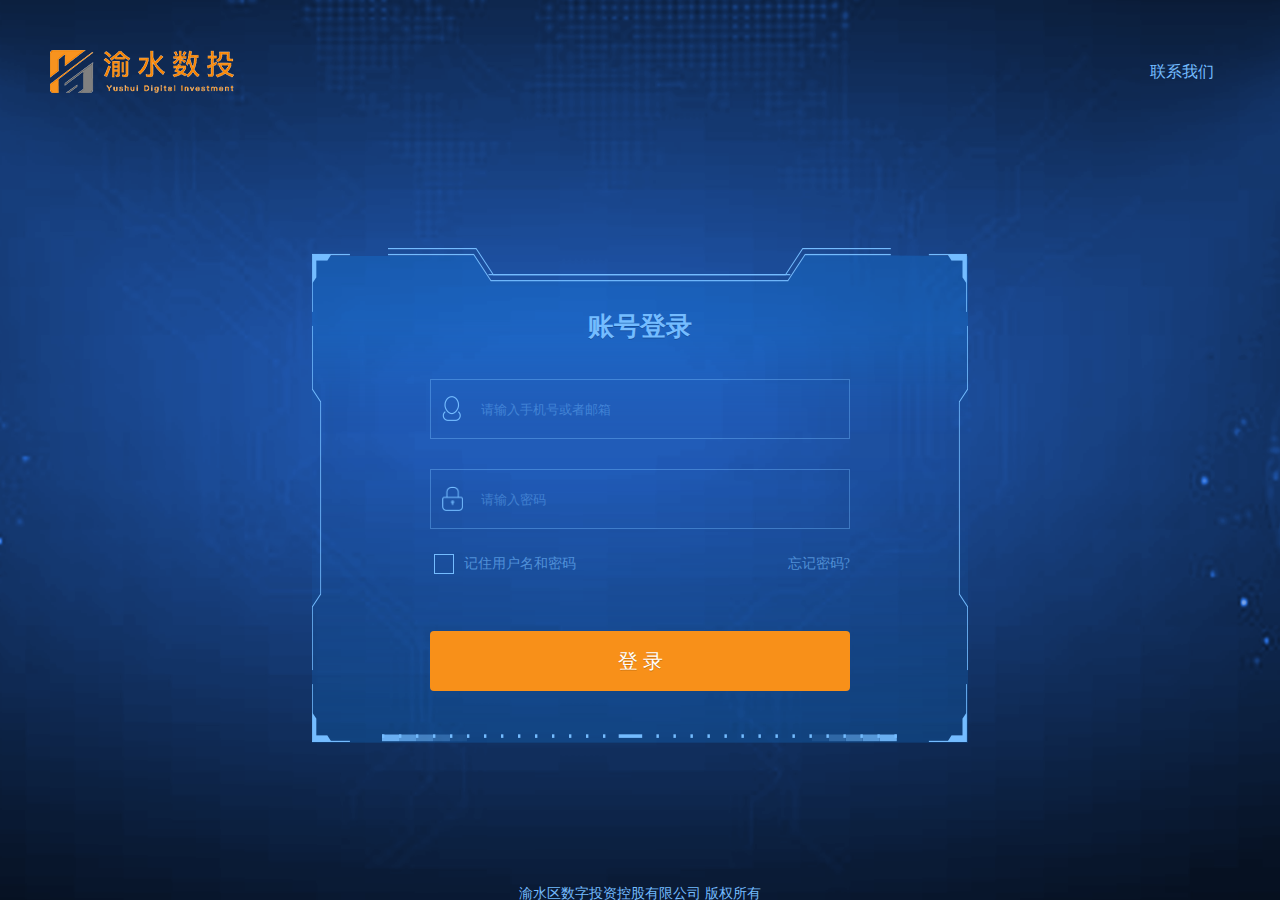
==== login.html @ 87967fdb "add login" ====
<!DOCTYPE html>
<html lang="en">
<head>
  <meta charset="UTF-8">
  <title>登录</title>
  <meta http-equiv="X-UA-Compatible" content="IE=edge">
  <meta name="viewport" content="width=device-width,initial-scale=1.0,minimum-scale=1.0,maximum-scale=1.0,user-scalable=no,viewport-fit=cover">
  <meta name="apple-mobile-web-app-capable" content="no">
  <meta name="apple-mobile-web-app-status-bar-style" content="black">
  <meta name="format-detection" content="telephone=no">
  <link rel="stylesheet" type="text/css" href="./css/reset.css">
  <link rel="stylesheet" type="text/css" href="./css/login.min.css">
</head>

<body>
  <div class="page">
    <div class="header">
      <img class="logo" src="./images/logo.png" alt="">
      <a class="link">联系我们</a>
    </div>
    <!-- <h1 class="title">新余市渝水区智慧矿区平台</h1> -->
    <div class="form">
      <h1 class="form-title">账号登录</h1>
      <div class="line">
        <img class="icon" src="./images/icon_user.png" alt="">
        <input class="value" autocomplete="off" id="phone" type="text" placeholder="请输入手机号或者邮箱">
      </div>
      <div class="line">
        <img class="icon" src="./images/icon_lock.png" alt="">
        <input class="value" autocomplete="off" id="password" type="text" placeholder="请输入密码">
      </div>
      <div class="desc">
        <input class="checkbox" id="loginFormRemember" name="os_cookie" type="checkbox" value="true">
        <label for="loginFormRemember">记住用户名和密码</label>
        <a class="forget-password" href="">忘记密码?</a>
      </div>
      <div class="submit-btn">登  录</div>
    </div>
    <div class="footer">
      <p class="text">渝水区数字投资控股有限公司 版权所有</p>
      <p class="text">Copy right © 2021-2025.All rights reserved.</p>
    </div>
  </div>
</body>
</html>
---- css/login.min.css ----
html,body{width:100%;height:100%;font-size:16px}body{background:url(../images/page_bg.png) no-repeat center/cover;position:relative;min-width:1000px}.page{position:absolute;left:0;right:0;width:100%;height:100%;overflow-x:hidden;overflow-y:auto}input,select{border:none;outline:none;appearance:none;-moz-appearance:none;-webkit-appearance:none}input:-webkit-autofill{box-shadow:0 0 0px 1000px white inset !important}input::-webkit-input-placeholder{color:#74BCFF}input:-moz-placeholder{color:#74BCFF}input::-moz-placeholder{color:#74BCFF}input:-ms-input-placeholder{color:#74BCFF}.header{padding:50px;display:flex;-webkit-display:flex;-moz-display:flex;-o-display:flex;-ms-display:flex;justify-content:space-between;align-items:center}.header .logo{width:184px;height:43px}.header .link{padding:8px 16px;font-size:16px;font-family:Source Han Sans SC;font-weight:400;color:#74BCFF;cursor:pointer}.title{width:100%;height:54px;line-height:54px;font-size:54px;font-family:Source Han Sans SC;font-weight:500;color:#74BCFF;text-align:center;margin-top:40px;display:flex}.form{width:656px;height:495px;background:url(../images/form_bg.png) no-repeat center/100%;margin:105px auto 0;overflow:hidden}.form-title{width:100%;height:25px;line-height:25px;font-size:26px;font-family:Source Han Sans SC;font-weight:bold;color:#74BCFF;text-shadow:0px 1px 0px rgba(0,0,0,0.2);text-align:center;margin-top:66px;margin-bottom:40px}.form .line{width:420px;height:60px;border-radius:4px;margin:0 auto;display:flex;align-items:center;position:relative}.form .line .icon{height:25px;position:absolute;left:12px;top:17px}.form .line .value{position:absolute;top:0;left:0;width:100%;height:100%;background:transparent;height:100%;color:#74BCFF;box-sizing:border-box;padding-left:50px;border:1px solid #74BCFF;opacity:0.4}.form .line .value:focus{box-shadow:0px 0px 7px 4px #5299e4, inset 0px 0px 7px 4px #5299e4}.form .line:nth-of-type(1){margin-bottom:30px}.form .desc{width:420px;height:30px;margin:20px auto 0;display:flex;align-items:center}.form .desc .checkbox{width:20px;height:20px;margin-right:10px;cursor:pointer;background:transparent;border:1px solid #74BCFF;position:relative;box-sizing:border-box}.form .desc .checkbox:checked::after{content:'';position:absolute;top:4px;left:4px;width:10px;height:10px;background:#74BCFF}.form .desc label{flex:1;color:#74BCFF;font-size:14px;font-family:Source Han Sans SC;opacity:0.6;cursor:pointer}.form .desc .forget-password{width:80px;color:#74BCFF;font-size:14px;font-family:Source Han Sans SC;opacity:0.6;text-align:right}.form .submit-btn{width:420px;height:60px;line-height:60px;text-align:center;background:#F89019;border-radius:4px;margin:52px auto 0;font-size:20px;font-family:Source Han Sans SC;font-weight:400;color:#FFFFFF;text-shadow:0px 1px 0px rgba(0,0,0,0.2);cursor:pointer}.footer{width:100%;text-align:center;font-size:14px;font-family:Source Han Sans SC;font-weight:400;color:#74BCFF;margin-top:144px;margin-bottom:60px}.footer .text{margin-bottom:15px}
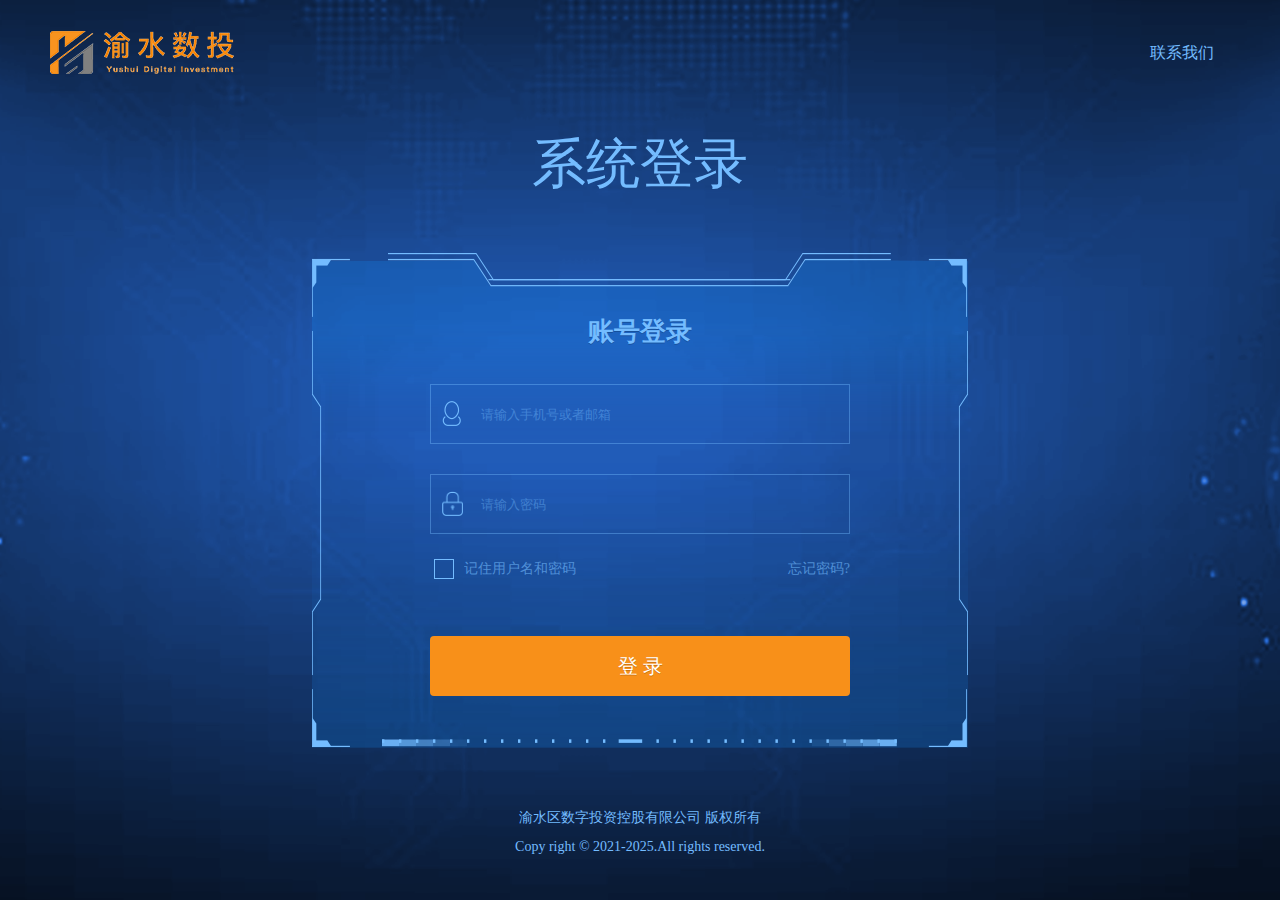
==== commit 9f6a2ad6: "update login" ====
--- a/login.html
+++ b/login.html
@@ -19,6 +19,7 @@
       <a class="link">联系我们</a>
     </div>
     <!-- <h1 class="title">新余市渝水区智慧矿区平台</h1> -->
+    <h1 class="title">系统登录</h1>
     <div class="form">
       <h1 class="form-title">账号登录</h1>
       <div class="line">
--- a/css/login.min.css
+++ b/css/login.min.css
@@ -1 +1 @@
-html,body{width:100%;height:100%;font-size:16px}body{background:url(../images/page_bg.png) no-repeat center/cover;position:relative;min-width:1000px}.page{position:absolute;left:0;right:0;width:100%;height:100%;overflow-x:hidden;overflow-y:auto}input,select{border:none;outline:none;appearance:none;-moz-appearance:none;-webkit-appearance:none}input:-webkit-autofill{box-shadow:0 0 0px 1000px white inset !important}input::-webkit-input-placeholder{color:#74BCFF}input:-moz-placeholder{color:#74BCFF}input::-moz-placeholder{color:#74BCFF}input:-ms-input-placeholder{color:#74BCFF}.header{padding:50px;display:flex;-webkit-display:flex;-moz-display:flex;-o-display:flex;-ms-display:flex;justify-content:space-between;align-items:center}.header .logo{width:184px;height:43px}.header .link{padding:8px 16px;font-size:16px;font-family:Source Han Sans SC;font-weight:400;color:#74BCFF;cursor:pointer}.title{width:100%;height:54px;line-height:54px;font-size:54px;font-family:Source Han Sans SC;font-weight:500;color:#74BCFF;text-align:center;margin-top:40px;display:flex}.form{width:656px;height:495px;background:url(../images/form_bg.png) no-repeat center/100%;margin:105px auto 0;overflow:hidden}.form-title{width:100%;height:25px;line-height:25px;font-size:26px;font-family:Source Han Sans SC;font-weight:bold;color:#74BCFF;text-shadow:0px 1px 0px rgba(0,0,0,0.2);text-align:center;margin-top:66px;margin-bottom:40px}.form .line{width:420px;height:60px;border-radius:4px;margin:0 auto;display:flex;align-items:center;position:relative}.form .line .icon{height:25px;position:absolute;left:12px;top:17px}.form .line .value{position:absolute;top:0;left:0;width:100%;height:100%;background:transparent;height:100%;color:#74BCFF;box-sizing:border-box;padding-left:50px;border:1px solid #74BCFF;opacity:0.4}.form .line .value:focus{box-shadow:0px 0px 7px 4px #5299e4, inset 0px 0px 7px 4px #5299e4}.form .line:nth-of-type(1){margin-bottom:30px}.form .desc{width:420px;height:30px;margin:20px auto 0;display:flex;align-items:center}.form .desc .checkbox{width:20px;height:20px;margin-right:10px;cursor:pointer;background:transparent;border:1px solid #74BCFF;position:relative;box-sizing:border-box}.form .desc .checkbox:checked::after{content:'';position:absolute;top:4px;left:4px;width:10px;height:10px;background:#74BCFF}.form .desc label{flex:1;color:#74BCFF;font-size:14px;font-family:Source Han Sans SC;opacity:0.6;cursor:pointer}.form .desc .forget-password{width:80px;color:#74BCFF;font-size:14px;font-family:Source Han Sans SC;opacity:0.6;text-align:right}.form .submit-btn{width:420px;height:60px;line-height:60px;text-align:center;background:#F89019;border-radius:4px;margin:52px auto 0;font-size:20px;font-family:Source Han Sans SC;font-weight:400;color:#FFFFFF;text-shadow:0px 1px 0px rgba(0,0,0,0.2);cursor:pointer}.footer{width:100%;text-align:center;font-size:14px;font-family:Source Han Sans SC;font-weight:400;color:#74BCFF;margin-top:144px;margin-bottom:60px}.footer .text{margin-bottom:15px}
+html,body{width:100%;height:100%;font-size:16px}body{background:url(../images/page_bg.png) no-repeat center/cover;position:relative;min-width:1000px}.page{position:absolute;left:0;right:0;width:100%;height:100%;min-height:650px;overflow-x:hidden;overflow-y:auto;display:flex;flex-direction:column;justify-content:space-around;align-items:center}input,select{border:none;outline:none;appearance:none;-moz-appearance:none;-webkit-appearance:none}input:-webkit-autofill{-webkit-box-shadow:0 0 0px 1000px white inset !important;box-shadow:0 0 0px 1000px white inset !important}input::-webkit-input-placeholder{color:#74BCFF}input:-moz-placeholder{color:#74BCFF}input::-moz-placeholder{color:#74BCFF}input:-ms-input-placeholder{color:#74BCFF}.header{width:100%;height:43px;padding:0 50px;box-sizing:border-box;display:-webkit-box;display:-webkit-flex;display:-moz-box;display:-ms-flexbox;display:flex;-webkit-box-pack:justify;-webkit-justify-content:space-between;-moz-box-pack:justify;-ms-flex-pack:justify;justify-content:space-between;-webkit-box-align:center;-webkit-align-items:center;-moz-box-align:center;-ms-flex-align:center;align-items:center}.header .logo{width:184px;height:43px}.header .link{padding:8px 16px;font-size:16px;font-family:Source Han Sans SC;font-weight:400;color:#74BCFF;cursor:pointer}.title{width:100%;height:54px;line-height:54px;font-size:54px;font-family:Source Han Sans SC;font-weight:500;color:#74BCFF;text-align:center}.form{width:656px;height:495px;background:url(../images/form_bg.png) no-repeat center/100%;margin:0 auto 0;overflow:hidden}.form-title{width:100%;height:25px;line-height:25px;font-size:26px;font-family:Source Han Sans SC;font-weight:bold;color:#74BCFF;text-shadow:0px 1px 0px rgba(0,0,0,0.2);text-align:center;margin-top:66px;margin-bottom:40px}.form .line{width:420px;height:60px;border-radius:4px;margin:0 auto;display:-webkit-box;display:-webkit-flex;display:-moz-box;display:-ms-flexbox;display:flex;-webkit-box-align:center;-webkit-align-items:center;-moz-box-align:center;-ms-flex-align:center;align-items:center;position:relative}.form .line .icon{height:25px;position:absolute;left:12px;top:17px}.form .line .value{position:absolute;top:0;left:0;width:100%;height:100%;background:transparent;height:100%;color:#74BCFF;-webkit-box-sizing:border-box;-moz-box-sizing:border-box;box-sizing:border-box;padding-left:50px;border:1px solid #74BCFF;opacity:0.4}.form .line .value:focus{-webkit-box-shadow:0px 0px 7px 4px #5299e4, inset 0px 0px 7px 4px #5299e4;box-shadow:0px 0px 7px 4px #5299e4, inset 0px 0px 7px 4px #5299e4}.form .line:nth-of-type(1){margin-bottom:30px}.form .desc{width:420px;height:30px;margin:20px auto 0;display:-webkit-box;display:-webkit-flex;display:-moz-box;display:-ms-flexbox;display:flex;-webkit-box-align:center;-webkit-align-items:center;-moz-box-align:center;-ms-flex-align:center;align-items:center}.form .desc .checkbox{width:20px;height:20px;margin-right:10px;cursor:pointer;background:transparent;border:1px solid #74BCFF;position:relative;-webkit-box-sizing:border-box;-moz-box-sizing:border-box;box-sizing:border-box}.form .desc .checkbox:checked::after{content:'';position:absolute;top:4px;left:4px;width:10px;height:10px;background:#74BCFF}.form .desc label{-webkit-box-flex:1;-webkit-flex:1;-moz-box-flex:1;-ms-flex:1;flex:1;color:#74BCFF;font-size:14px;font-family:Source Han Sans SC;opacity:0.6;cursor:pointer}.form .desc .forget-password{width:80px;color:#74BCFF;font-size:14px;font-family:Source Han Sans SC;opacity:0.6;text-align:right}.form .submit-btn{width:420px;height:60px;line-height:60px;text-align:center;background:#F89019;border-radius:4px;margin:52px auto 0;font-size:20px;font-family:Source Han Sans SC;font-weight:400;color:#FFFFFF;text-shadow:0px 1px 0px rgba(0,0,0,0.2);cursor:pointer}.footer{width:100%;text-align:center;font-size:14px;font-family:Source Han Sans SC;font-weight:400;color:#74BCFF}.footer .text{margin-bottom:15px}
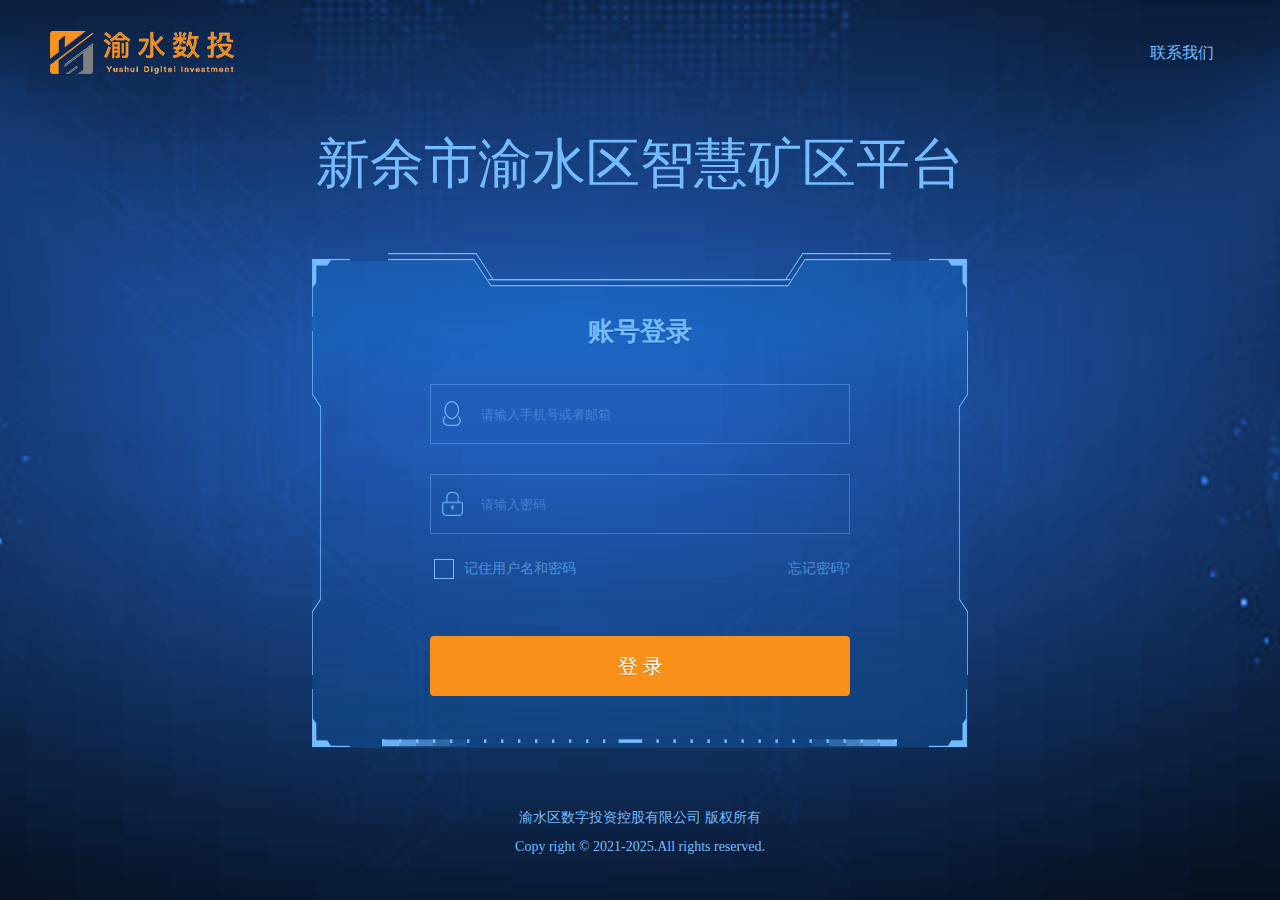
==== commit 0c3026d8: "update text" ====
--- a/login.html
+++ b/login.html
@@ -18,8 +18,7 @@
       <img class="logo" src="./images/logo.png" alt="">
       <a class="link">联系我们</a>
     </div>
-    <!-- <h1 class="title">新余市渝水区智慧矿区平台</h1> -->
-    <h1 class="title">系统登录</h1>
+    <h1 class="title">新余市渝水区智慧矿区平台</h1>
     <div class="form">
       <h1 class="form-title">账号登录</h1>
       <div class="line">
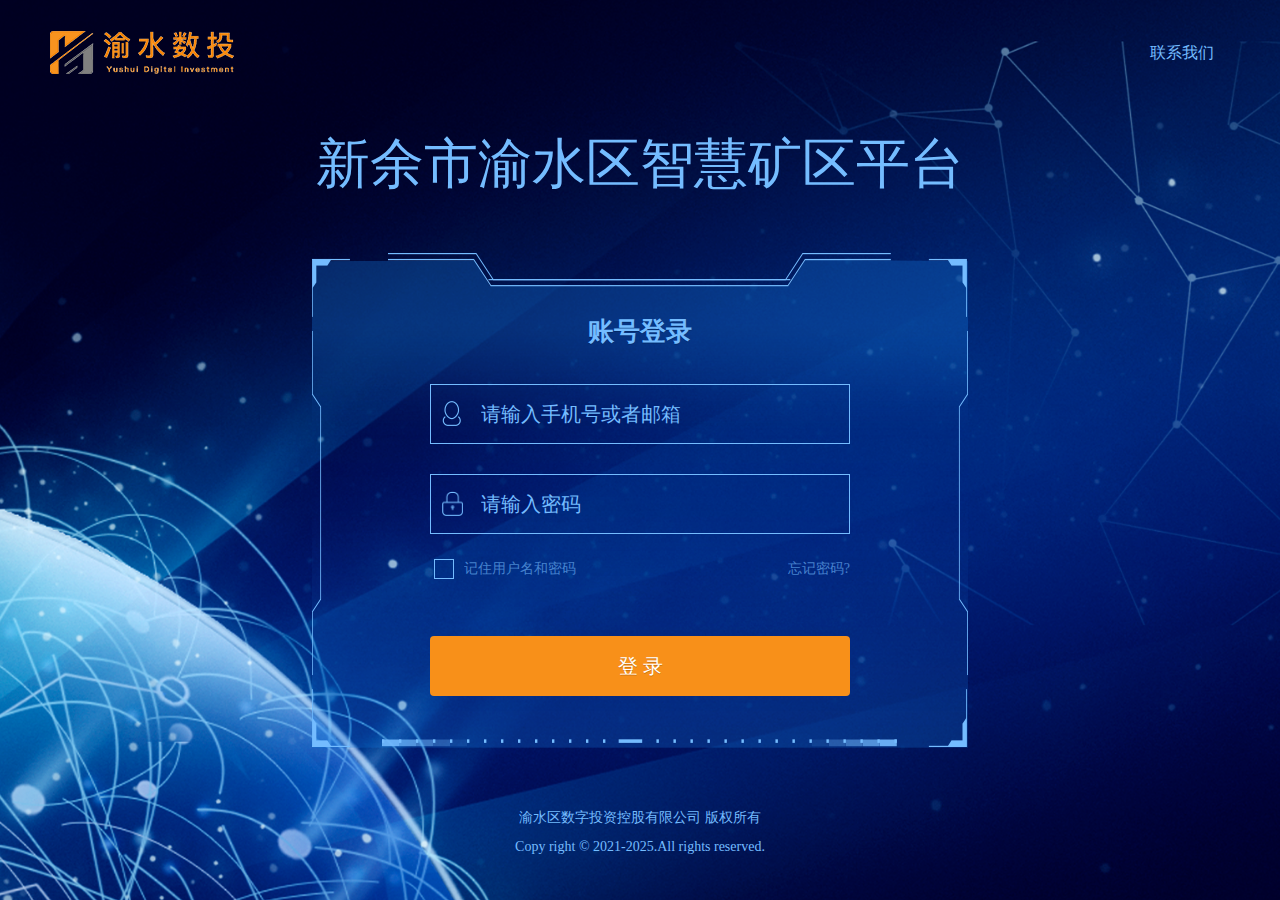
==== commit 4d67908c: "update" ====
--- a/login.html
+++ b/login.html
@@ -15,19 +15,19 @@
 <body>
   <div class="page">
     <div class="header">
-      <img class="logo" src="./images/logo.png" alt="">
+      <img class="logo" src="./images/login/logo.png" alt="">
       <a class="link">联系我们</a>
     </div>
     <h1 class="title">新余市渝水区智慧矿区平台</h1>
     <div class="form">
       <h1 class="form-title">账号登录</h1>
       <div class="line">
-        <img class="icon" src="./images/icon_user.png" alt="">
+        <img class="icon" src="./images/login/icon_user.png" alt="">
         <input class="value" autocomplete="off" id="phone" type="text" placeholder="请输入手机号或者邮箱">
       </div>
       <div class="line">
-        <img class="icon" src="./images/icon_lock.png" alt="">
-        <input class="value" autocomplete="off" id="password" type="text" placeholder="请输入密码">
+        <img class="icon" src="./images/login/icon_lock.png" alt="">
+        <input class="value" autocomplete="off" id="password" type="password" placeholder="请输入密码">
       </div>
       <div class="desc">
         <input class="checkbox" id="loginFormRemember" name="os_cookie" type="checkbox" value="true">
--- a/css/login.min.css
+++ b/css/login.min.css
@@ -1 +1 @@
-html,body{width:100%;height:100%;font-size:16px}body{background:url(../images/page_bg.png) no-repeat center/cover;position:relative;min-width:1000px}.page{position:absolute;left:0;right:0;width:100%;height:100%;min-height:650px;overflow-x:hidden;overflow-y:auto;display:flex;flex-direction:column;justify-content:space-around;align-items:center}input,select{border:none;outline:none;appearance:none;-moz-appearance:none;-webkit-appearance:none}input:-webkit-autofill{-webkit-box-shadow:0 0 0px 1000px white inset !important;box-shadow:0 0 0px 1000px white inset !important}input::-webkit-input-placeholder{color:#74BCFF}input:-moz-placeholder{color:#74BCFF}input::-moz-placeholder{color:#74BCFF}input:-ms-input-placeholder{color:#74BCFF}.header{width:100%;height:43px;padding:0 50px;box-sizing:border-box;display:-webkit-box;display:-webkit-flex;display:-moz-box;display:-ms-flexbox;display:flex;-webkit-box-pack:justify;-webkit-justify-content:space-between;-moz-box-pack:justify;-ms-flex-pack:justify;justify-content:space-between;-webkit-box-align:center;-webkit-align-items:center;-moz-box-align:center;-ms-flex-align:center;align-items:center}.header .logo{width:184px;height:43px}.header .link{padding:8px 16px;font-size:16px;font-family:Source Han Sans SC;font-weight:400;color:#74BCFF;cursor:pointer}.title{width:100%;height:54px;line-height:54px;font-size:54px;font-family:Source Han Sans SC;font-weight:500;color:#74BCFF;text-align:center}.form{width:656px;height:495px;background:url(../images/form_bg.png) no-repeat center/100%;margin:0 auto 0;overflow:hidden}.form-title{width:100%;height:25px;line-height:25px;font-size:26px;font-family:Source Han Sans SC;font-weight:bold;color:#74BCFF;text-shadow:0px 1px 0px rgba(0,0,0,0.2);text-align:center;margin-top:66px;margin-bottom:40px}.form .line{width:420px;height:60px;border-radius:4px;margin:0 auto;display:-webkit-box;display:-webkit-flex;display:-moz-box;display:-ms-flexbox;display:flex;-webkit-box-align:center;-webkit-align-items:center;-moz-box-align:center;-ms-flex-align:center;align-items:center;position:relative}.form .line .icon{height:25px;position:absolute;left:12px;top:17px}.form .line .value{position:absolute;top:0;left:0;width:100%;height:100%;background:transparent;height:100%;color:#74BCFF;-webkit-box-sizing:border-box;-moz-box-sizing:border-box;box-sizing:border-box;padding-left:50px;border:1px solid #74BCFF;opacity:0.4}.form .line .value:focus{-webkit-box-shadow:0px 0px 7px 4px #5299e4, inset 0px 0px 7px 4px #5299e4;box-shadow:0px 0px 7px 4px #5299e4, inset 0px 0px 7px 4px #5299e4}.form .line:nth-of-type(1){margin-bottom:30px}.form .desc{width:420px;height:30px;margin:20px auto 0;display:-webkit-box;display:-webkit-flex;display:-moz-box;display:-ms-flexbox;display:flex;-webkit-box-align:center;-webkit-align-items:center;-moz-box-align:center;-ms-flex-align:center;align-items:center}.form .desc .checkbox{width:20px;height:20px;margin-right:10px;cursor:pointer;background:transparent;border:1px solid #74BCFF;position:relative;-webkit-box-sizing:border-box;-moz-box-sizing:border-box;box-sizing:border-box}.form .desc .checkbox:checked::after{content:'';position:absolute;top:4px;left:4px;width:10px;height:10px;background:#74BCFF}.form .desc label{-webkit-box-flex:1;-webkit-flex:1;-moz-box-flex:1;-ms-flex:1;flex:1;color:#74BCFF;font-size:14px;font-family:Source Han Sans SC;opacity:0.6;cursor:pointer}.form .desc .forget-password{width:80px;color:#74BCFF;font-size:14px;font-family:Source Han Sans SC;opacity:0.6;text-align:right}.form .submit-btn{width:420px;height:60px;line-height:60px;text-align:center;background:#F89019;border-radius:4px;margin:52px auto 0;font-size:20px;font-family:Source Han Sans SC;font-weight:400;color:#FFFFFF;text-shadow:0px 1px 0px rgba(0,0,0,0.2);cursor:pointer}.footer{width:100%;text-align:center;font-size:14px;font-family:Source Han Sans SC;font-weight:400;color:#74BCFF}.footer .text{margin-bottom:15px}
+html,body{width:100%;height:100%;font-size:16px}body{background:url(../images/login/page_bg.png) no-repeat center/cover;position:relative;min-width:1000px}.page{position:absolute;left:0;right:0;width:100%;height:100%;min-height:650px;overflow-x:hidden;overflow-y:auto;display:-webkit-box;display:-webkit-flex;display:-moz-box;display:-ms-flexbox;display:flex;-webkit-box-orient:vertical;-webkit-box-direction:normal;-webkit-flex-direction:column;-moz-box-orient:vertical;-moz-box-direction:normal;-ms-flex-direction:column;flex-direction:column;-webkit-justify-content:space-around;-ms-flex-pack:distribute;justify-content:space-around;-webkit-box-align:center;-webkit-align-items:center;-moz-box-align:center;-ms-flex-align:center;align-items:center}input,select{border:none;outline:none;appearance:none;-moz-appearance:none;-webkit-appearance:none}input:-webkit-autofill{-webkit-box-shadow:0 0 0px 1000px white inset !important;box-shadow:0 0 0px 1000px white inset !important}input::-webkit-input-placeholder{color:#74BCFF}input:-moz-placeholder{color:#74BCFF}input::-moz-placeholder{color:#74BCFF}input:-ms-input-placeholder{color:#74BCFF}.header{width:100%;height:43px;padding:0 50px;-webkit-box-sizing:border-box;-moz-box-sizing:border-box;box-sizing:border-box;display:-webkit-box;display:-webkit-flex;display:-moz-box;display:-ms-flexbox;display:flex;-webkit-box-pack:justify;-webkit-justify-content:space-between;-moz-box-pack:justify;-ms-flex-pack:justify;justify-content:space-between;-webkit-box-align:center;-webkit-align-items:center;-moz-box-align:center;-ms-flex-align:center;align-items:center}.header .logo{width:184px;height:43px}.header .link{padding:8px 16px;font-size:16px;font-family:Source Han Sans SC;font-weight:400;color:#74BCFF;cursor:pointer}.title{width:100%;height:54px;line-height:54px;font-size:54px;font-family:Source Han Sans SC;font-weight:500;color:#74BCFF;text-align:center}.form{width:656px;height:495px;background:url(../images/login/form_bg.png) no-repeat center/100%;margin:0 auto 0;overflow:hidden}.form-title{width:100%;height:25px;line-height:25px;font-size:26px;font-family:Source Han Sans SC;font-weight:bold;color:#74BCFF;text-shadow:0px 1px 0px rgba(0,0,0,0.2);text-align:center;margin-top:66px;margin-bottom:40px}.form .line{width:420px;height:60px;border-radius:4px;margin:0 auto;display:-webkit-box;display:-webkit-flex;display:-moz-box;display:-ms-flexbox;display:flex;-webkit-box-align:center;-webkit-align-items:center;-moz-box-align:center;-ms-flex-align:center;align-items:center;position:relative}.form .line .icon{height:25px;position:absolute;left:12px;top:17px}.form .line .value{position:absolute;top:0;left:0;width:100%;height:100%;background:transparent;height:100%;color:#74BCFF;font-size:20px;-webkit-box-sizing:border-box;-moz-box-sizing:border-box;box-sizing:border-box;padding-left:50px;border:1px solid #74BCFF}.form .line .value:focus{-webkit-box-shadow:0px 0px 7px 4px rgba(80,151,226,0.5),inset 0px 0px 7px 4px rgba(80,151,226,0.5);box-shadow:0px 0px 7px 4px rgba(80,151,226,0.5),inset 0px 0px 7px 4px rgba(80,151,226,0.5)}.form .line:nth-of-type(1){margin-bottom:30px}.form .desc{width:420px;height:30px;margin:20px auto 0;display:-webkit-box;display:-webkit-flex;display:-moz-box;display:-ms-flexbox;display:flex;-webkit-box-align:center;-webkit-align-items:center;-moz-box-align:center;-ms-flex-align:center;align-items:center}.form .desc .checkbox{width:20px;height:20px;margin-right:10px;cursor:pointer;background:transparent;border:1px solid #74BCFF;position:relative;-webkit-box-sizing:border-box;-moz-box-sizing:border-box;box-sizing:border-box}.form .desc .checkbox:checked::after{content:'';position:absolute;top:4px;left:4px;width:10px;height:10px;background:#74BCFF}.form .desc label{-webkit-box-flex:1;-webkit-flex:1;-moz-box-flex:1;-ms-flex:1;flex:1;color:#74BCFF;font-size:14px;font-family:Source Han Sans SC;opacity:0.6;cursor:pointer}.form .desc .forget-password{width:80px;color:#74BCFF;font-size:14px;font-family:Source Han Sans SC;opacity:0.6;text-align:right}.form .submit-btn{width:420px;height:60px;line-height:60px;text-align:center;background:#F89019;border-radius:4px;margin:52px auto 0;font-size:20px;font-family:Source Han Sans SC;font-weight:400;color:#FFFFFF;text-shadow:0px 1px 0px rgba(0,0,0,0.2);cursor:pointer}.footer{width:100%;text-align:center;font-size:14px;font-family:Source Han Sans SC;font-weight:400;color:#74BCFF}.footer .text{margin-bottom:15px}
